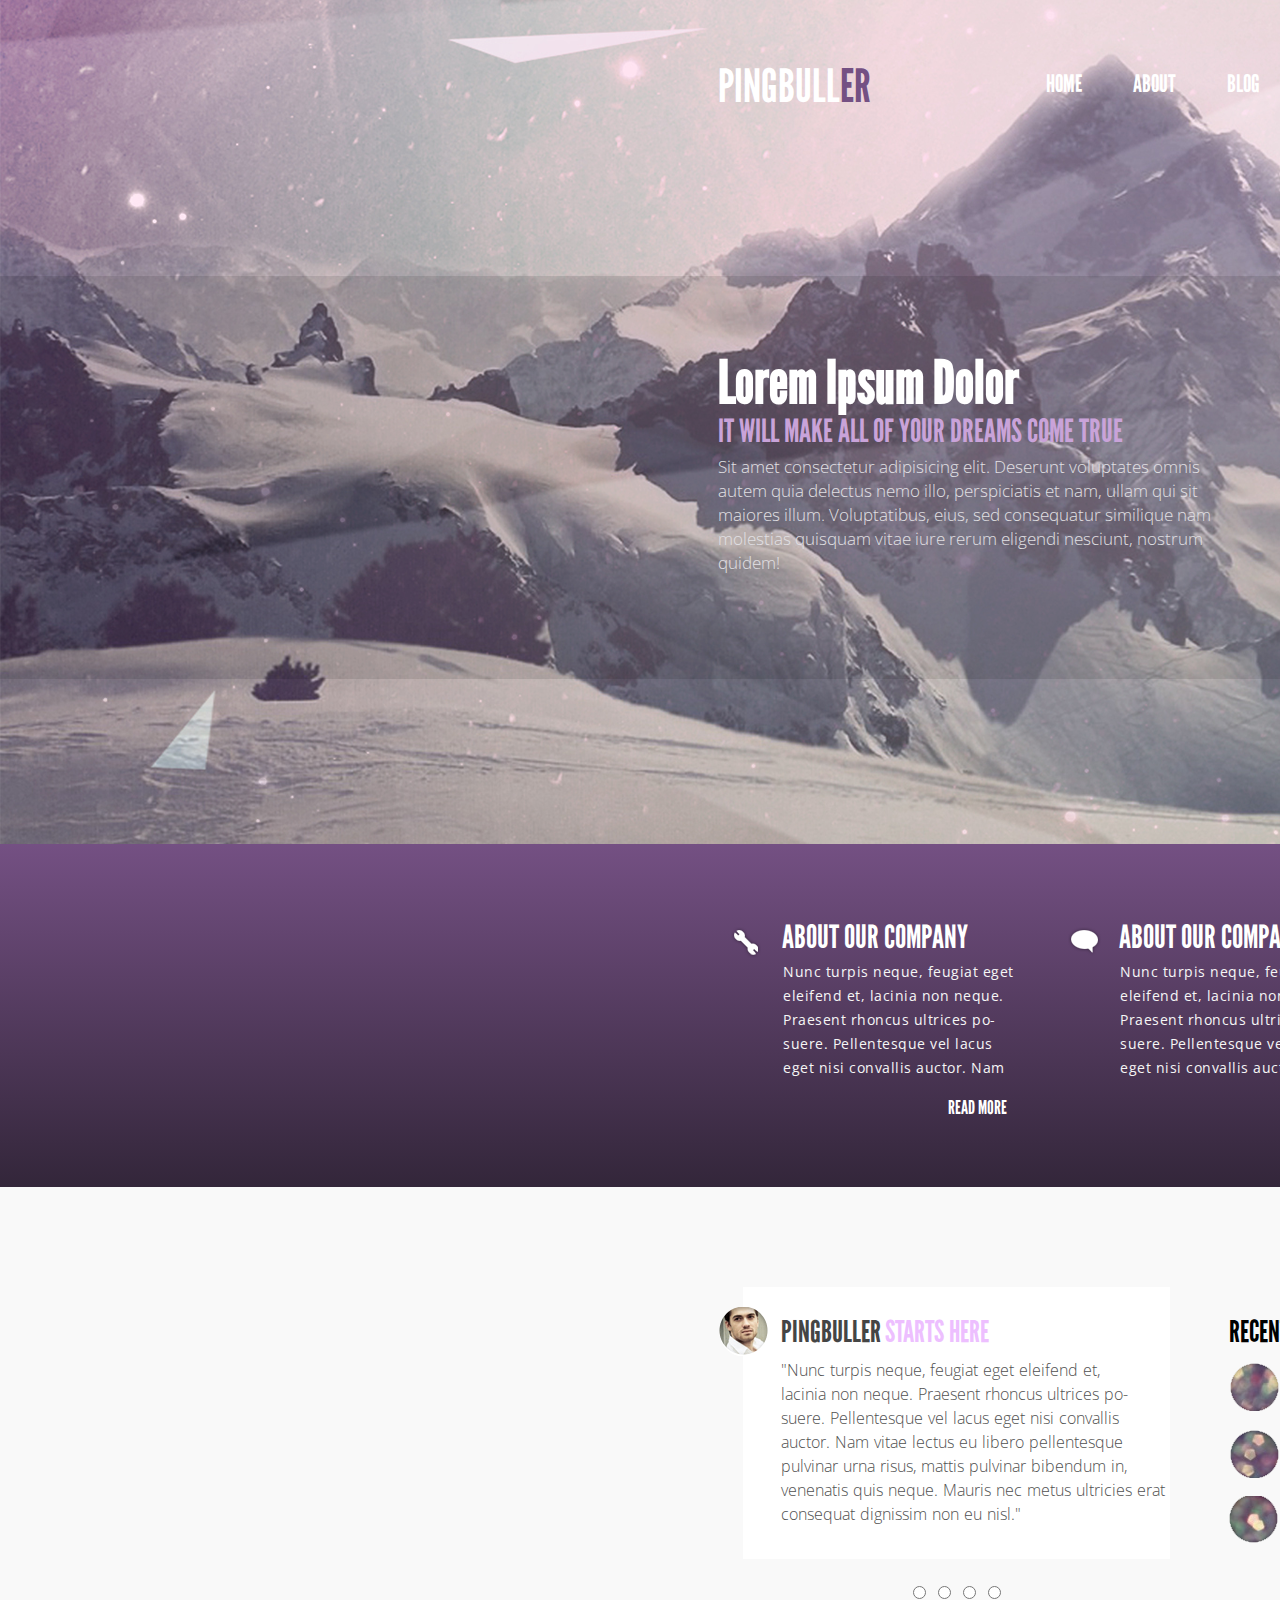
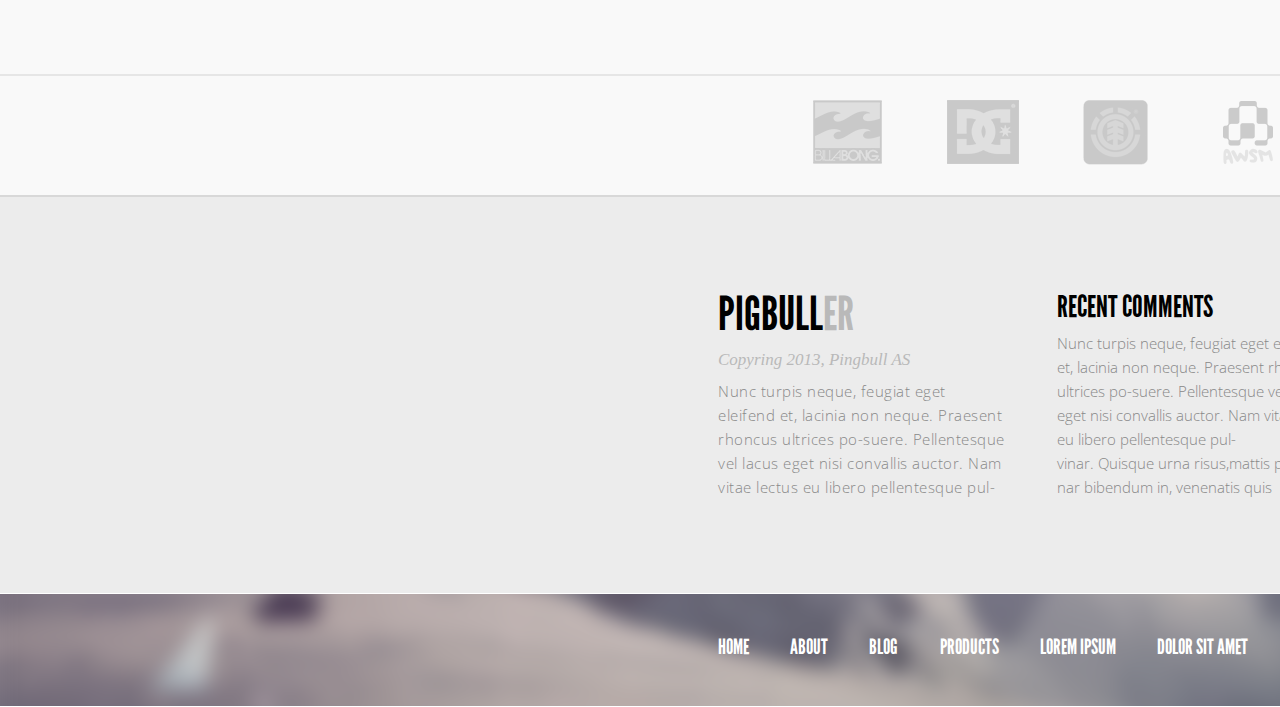
==== index.html @ e0322d22 "create starts files" ====
<!DOCTYPE html>
<html lang="en">
  <head>
    <meta charset="UTF-8" />
    <meta name="viewport" content="width=device-width, initial-scale=1.0" />
    <link rel="stylesheet" href="./reset.css" />
    <link rel="stylesheet" href="./style.css" />
    <link rel="stylesheet" href="./media768.css">
    <link rel="stylesheet" href="./media480.css">
    <link rel="stylesheet" href="./media320.css">
    <title>Final project</title>
  </head>
  <body>
    <main>
      <header>
        <menu class="menu_in_header">
          <div class="pingbull">
            <div class="er">
              <p>pingbull<span class="er2">er</span></p>
            </div>
          </div>
          <div class="nav">
            <ul class="uelka">
              <li>home</li>
              <li>about</li>
              <li>blog</li>
              <li>products</li>
              <li>lorem ipsum</li>
              <li>dolor sit amet</li>
            </ul>
          </div>
        </menu>
        <div class="for_lorem">
          <div class="lorem_text">
            <p>
              <span class="lorem_span1">Lorem Ipsum Dolor </span><br />
              <p class="lorem_span2">
                it will make all of your dreams come <span class="for_media768">true</span>  </p>
              <p class="lorem_span3"
                >Sit amet consectetur adipisicing elit. Deserunt voluptates
                omnis autem quia delectus nemo illo, perspiciatis et nam, ullam
                qui sit maiores illum. Voluptatibus, eius, sed consequatur
                similique nam molestias quisquam vitae iure rerum eligendi
                nesciunt, nostrum quidem!
              </p>
            </p>
          </div>
        </div>
        <figure class="iphone1"></figure>
        <figure class="iphone2"></figure>
        <figure class="button_play1"></figure>
        <figure class="button_play2"></figure>
        <figure class="button_play3"></figure>
      </header>
      <aside>
        <div class="about_our_comp">
            <div class="in_aside_about1">
                <div class="znachok">
                    <img src="./image/key_about.png" alt="key">
                </div>
            </div>
            <div class="in_aside_about2">
                <p class="font_for_aside1">about our company</p>
                <p class="font_for_aside2">Nunc turpis neque, feugiat eget eleifend 
                 et, lacinia non neque. Praesent rhoncus
                 ultrices po-suere. Pellentesque vel lacus 
                 eget nisi convallis auctor. Nam</p>
            </div>
            <div class="in_aside_about3">
                <div>
                    <p class="font_for_aside3">
                       <span class="button_more">read more</span></p>
                </div>
            </div>
        </div>
        <div class="about_our_comp">
            <div class="in_aside_about1">
                <div class="znachok">
                    <img src="./image/comix_about.png" alt="key">
                </div>
            </div>
            <div class="in_aside_about2">
                <p class="font_for_aside1">about our company</p>
                <p class="font_for_aside2">Nunc turpis neque, feugiat eget eleifend 
                    et, lacinia non neque. Praesent rhoncus 
                    ultrices po-suere. Pellentesque vel lacus 
                    eget nisi convallis auctor. Nam</p>
            </div>
            <div class="in_aside_about3">
                <div>
                    <p class="font_for_aside3">
                       <span class="button_more">read more</span></p>
                </div>
            </div>
        </div>
        <div class="about_our_comp">
            <div class="in_aside_about1">
                <div class="znachok">
                    <img src="./image/note_about.png" alt="key">
                </div>
            </div>
            <div class="in_aside_about2">
                <p class="font_for_aside1">about our company</p>
                <p class="font_for_aside2">Nunc turpis neque, feugiat eget eleifend 
                    et, lacinia non neque. Praesent rhoncus 
                    ultrices po-suere. Pellentesque vel lacus 
                    eget nisi convallis auctor. Nam</p>
            </div>
            <div class="in_aside_about3">
                <div>
                    <p class="font_for_aside3">
                       <span class="button_more">read more</span></p>
                </div>
            </div>
        </div>
      </aside>
      <section>
        <div class="top_section">
          <div class="for_muzhyk">
            <div class="muzhyk"></div>
          </div>
          <div class="pingbuller_starts">
            <p class="starts">pingbuller</p> <p class="starts_here">starts here</p> 
            <p class="under_starts">"Nunc turpis neque, feugiat eget eleifend 
              et,</br> lacinia non neque. Praesent rhoncus
              ultrices po-suere. Pellentesque vel lacus 
              eget nisi convallis auctor. Nam vitae lectus eu libero
            pellentesque <span class="for_media768"> pulvinar urna risus, mattis pulvinar bibendum in,
          venenatis quis neque. Mauris nec metus ultricies erat 
          consequat dignissim non eu nisl."</span></p>
          </div>
          <div class="for_radio">
            <label>
              <input name="value" type="radio">
              <input name="value" type="radio">
              <input name="value" type="radio">
              <input name="value" type="radio">
            </label>
          </div>
          <div class="right_w_sprite">
            <div class="recent_updates1">
              <p>recent updates</p>
            </div>
            <div class="recent_updates2">
              <div class="in_recent_for_margin">
                <div class="for_resent_sprite1">

                </div>
                <p class="in_side_resent1">Nunc turpis neque <span class="for_media320">feugiat eget</span> </p>
                <p class="in_side_resent2">Posted by Admin on March 13 2012 <span class="for_media480">in Recent News</span></p>
              </div>
              <div class="in_recent_for_margin">
                <div class="for_resent_sprite2"></div>
                <p class="in_side_resent1">Nunc turpis neque <span class="for_media320">feugiat eget</span> </p>
                <p class="in_side_resent2">Posted by Admin on March 13 2012 <span class="for_media480">in Category</span> </p>
              </div>
              <div class="in_recent_for_margin">
                <div class="for_resent_sprite3"></div>
                <p class="in_side_resent1">Nunc turpis neque <span class="for_media320">feugiat eget</span> </p>
                <p class="in_side_resent2">Posted by Admin on March 13 2012 <span class="for_media480">in Blog Updates</span> </p>
              </div>
            </div>
            <div class="recent_updates3"><p>read more here</p></div>
          </div>
        </div>
        <div class="logo">
          <figure class="for_media480">
            <img src="./image/logos.png" alt="logos" >
          </figure>
        </div>
        <div class="bottom_section">
          <div class="content_about copy1">
            <p class="font_for_content1">pigbull<span>er</span></p>
            <p class="copyring">Copyring 2013, Pingbull AS</p>
            <p class="font_for_content2">Nunc turpis neque, feugiat eget eleifend 
             et, lacinia non neque. Praesent rhoncus
             ultrices po-suere. Pellentesque vel lacus 
             eget nisi convallis auctor. Nam vitae lectus eu libero pellentesque pul-</p>
        </div>
        <div class="content_about copy2">
          <p class="font_for_content1">recent comments</p>
          <p class="font_for_content2">Nunc turpis neque, feugiat eget eleifend 
           et, lacinia non neque. Praesent rhoncus
           ultrices po-suere. Pellentesque vel lacus 
           eget nisi convallis auctor. Nam vitae lectus eu libero pellentesque pul- <br> 
          vinar. Quisque urna risus,mattis pulvi-<br>nar bibendum in, venenatis quis</p>
      </div>
      <div class="content_about copy2">
        <p class="font_for_content1">news categories</p>
        <p class="font_for_content2">Nunc turpis neque, feugiat eget eleifend 
         et, lacinia non neque. Praesent rhoncus
         ultrices po-suere. Pellentesque vel lacus 
         eget nisi convallis auctor. Nam vitae lectus eu libero pellentesque pul- <br> 
        vinar. Quisque urna risus,mattis pulvi-<br>nar bibendum in, venenatis quis</p>
          </div>
        </div>
      </section>
      <footer>
        <div class="in_footer">
          <div class="menu_in_footer">
            <ul class="uelka_in_footer">
              <li>home</li>
              <li>about</li>
              <li>blog</li>
              <li>products</li>
              <li>lorem ipsum</li>
              <li>dolor sit amet</li>
            </ul>
          </div>
          <div class="copyring_in_footer">
            <p>Designet by <span>Pingbull AS</span> </p>
          </div>
        </div>
      </footer>
    </main>
  </body>
</html>
---- style.css ----
@import url("https://fonts.googleapis.com/css2?family=Open+Sans:wght@300;400;700;800&display=swap");
@font-face {
  font-family: "League Gothic Reg";
  src: url(./fonts/LeagueGothic-Regular.otf);
}
main {
  width: 2397px;
  height: 2307px;
}
main header {
  width: 100%;
  height: 844px;
  position: relative;
  background-image: url(./image/bg.png);
}
main header .menu_in_header {
  margin: 0 718px;
  width: 66%;
  height: 276px;
}
main header .menu_in_header .pingbull {
  width: 208px;
  height: 52px;
  float: left;
  margin-top: 64px;
}
main header .menu_in_header .pingbull .er {
  font-size: 46px;
  font-weight: 400;
  color: #ffffff;
  text-transform: uppercase;
  font-family: "League Gothic Reg";
}
main header .menu_in_header .pingbull .er .er2 {
  color: #745083;
}
main header .menu_in_header .nav {
  width: 1030px;
  height: 30px;
  float: left;
  margin-top: 72px;
}
main header .menu_in_header .nav .uelka {
  width: 61%;
  height: 100%;
  display: flex;
  justify-content: space-between;
  margin-left: 120px;
}
main header .menu_in_header .nav li {
  font-size: 24px;
  font-weight: 400;
  color: #ffffff;
  text-transform: uppercase;
  font-family: "League Gothic Reg";
}
main header .menu_in_header .nav li:hover {
  border-bottom: 2px solid #edbfff;
  cursor: pointer;
}
main header .for_lorem {
  width: 100%;
  height: 402px;
  background-color: rgba(0, 0, 0, 0.1);
  padding-top: 1px;
}
main header .for_lorem .lorem_text {
  width: 528px;
  height: 235px;
  font-size: 19px;
  font-weight: 500;
  color: white;
  text-transform: uppercase;
  margin: 0 718px;
  text-align: start;
}
main header .for_lorem .lorem_text p {
  margin-top: 77px;
}
main header .for_lorem .lorem_text .lorem_span1 {
  font-size: 59px;
  font-weight: 700;
  color: white;
  text-transform: uppercase;
  font-family: "League Gothic Reg";
  text-transform: capitalize;
}
main header .for_lorem .lorem_text .lorem_span2 {
  font-size: 32px;
  font-weight: 400;
  color: #c9a3d9;
  text-transform: uppercase;
  font-family: "League Gothic Reg";
  margin-top: 2px;
}
main header .for_lorem .lorem_text .lorem_span3 {
  font-size: 17px;
  font-weight: 300;
  color: #e1e0e4;
  text-transform: uppercase;
  font-family: "Open Sans";
  text-transform: none;
  margin-top: 8px;
  line-height: 24px;
}
main header .iphone1 {
  width: 194px;
  height: 374px;
  border-radius: 33px;
  background-image: url(./image/iPhone.png);
  position: absolute;
  top: 261px;
  left: 1410px;
  right: 0;
  bottom: 0;
  z-index: 3;
}
main header .iphone2 {
  width: 127px;
  height: 234px;
  border-radius: 30px;
  background-image: url(./image/iPhone_copy.png);
  position: absolute;
  top: 335px;
  left: 1334px;
  right: 0;
  bottom: 0;
  z-index: 2;
}
main header .button_play1 {
  width: 77px;
  height: 77px;
  border-radius: 38px;
  background-image: url(./image/button_play_shape.png);
  position: absolute;
  top: 410px;
  left: 1471px;
  right: 0;
  bottom: 0;
  z-index: 4;
}
main header .button_play2 {
  width: 50px;
  height: 50px;
  border-radius: 25px;
  background-image: url(./image/button_play_kllipse.png);
  position: absolute;
  top: 423px;
  left: 1484px;
  right: 0;
  bottom: 0;
  z-index: 4;
}
main header .button_play3 {
  width: 22px;
  height: 26px;
  background-image: url(./image/button_play_tr.png);
  position: absolute;
  top: 437px;
  left: 1501px;
  right: 0;
  bottom: 0;
  z-index: 5;
}
main aside {
  width: 100%;
  height: 343px;
  background: linear-gradient(#745083, #33263a);
}
main aside .about_our_comp {
  width: 337px;
  height: 70%;
  float: left;
  margin-top: 77px;
}
main aside .about_our_comp .in_aside_about1 {
  width: 35px;
  height: 100%;
  float: left;
  margin-top: 6px;
}
main aside .about_our_comp .in_aside_about2 {
  width: 290px;
  height: 164px;
  float: left;
  margin-left: 5px;
}
main aside .about_our_comp .in_aside_about2 .font_for_aside1 {
  font-size: 32px;
  font-weight: 400;
  color: #ffffff;
  text-transform: uppercase;
  font-family: "League Gothic Reg";
  margin-left: 11px;
}
main aside .about_our_comp .in_aside_about2 .font_for_aside2 {
  font-size: 14px;
  font-weight: 400;
  color: #f6f6f6;
  text-transform: uppercase;
  font-family: "Open Sans";
  letter-spacing: 0.5px;
  width: 80%;
  margin-top: 7px;
  margin-left: 12px;
  line-height: 24px;
  text-transform: none;
}
main aside .about_our_comp .in_aside_about3 {
  width: 290px;
  height: 50px;
  float: left;
}
main aside .about_our_comp .font_for_aside3 {
  font-size: 19px;
  font-weight: 400;
  color: #ffffff;
  text-transform: uppercase;
  font-family: "League Gothic Reg";
  text-align: end;
  margin: 13px 49px 0 0;
}
main aside .about_our_comp .font_for_aside3:hover {
  cursor: pointer;
  text-shadow: rgba(201, 198, 203, 0.8) 1px 1px 18px 6px;
}
main aside .about_our_comp:first-child {
  margin-left: 731px;
}
main section {
  width: 100%;
  height: 1002px;
}
main section .top_section {
  width: 100%;
  height: 487px;
  background-color: #f9f9f9;
  position: relative;
}
main section .top_section .for_muzhyk {
  width: 53px;
  height: 50px;
  position: absolute;
  top: 120px;
  left: 715px;
  right: 0;
  bottom: 0;
  z-index: 2;
}
main section .top_section .for_muzhyk .muzhyk {
  width: 53px;
  height: 49px;
  background-image: url(./image/source_of_icons.png);
  background-position: 0px 603px;
}
main section .top_section .pingbuller_starts {
  width: 427px;
  height: 272px;
  margin-left: 743px;
  margin-top: 100px;
  float: left;
  background-color: #ffffff;
}
main section .top_section .pingbuller_starts .starts {
  font-size: 30px;
  font-weight: 400;
  color: #454545;
  text-transform: uppercase;
  font-family: "League Gothic Reg";
  margin: 30px 0 0 38px;
  float: left;
}
main section .top_section .pingbuller_starts .starts_here {
  font-size: 30px;
  font-weight: 400;
  color: #edbfff;
  text-transform: uppercase;
  font-family: "League Gothic Reg";
  margin: 30px 0 0 4px;
  float: left;
}
main section .top_section .pingbuller_starts .under_starts {
  font-size: 16px;
  font-weight: 300;
  color: #515151;
  text-transform: uppercase;
  font-family: "Open Sans";
  word-spacing: 1px;
  margin-top: 11px;
  line-height: 24px;
  margin-left: 38px;
  text-transform: none;
  float: left;
}
main section .top_section .for_radio {
  width: 100px;
  height: 25px;
  position: absolute;
  top: 396px;
  left: 908px;
  right: 0;
  bottom: 0;
  z-index: 2;
}
main section .top_section .right_w_sprite {
  width: 455px;
  height: 292px;
  margin-right: 718px;
  margin-top: 110px;
  margin-left: 45px;
  float: left;
}
main section .top_section .right_w_sprite .recent_updates1 {
  width: 90%;
  height: 30px;
  font-size: 30px;
  font-weight: 400;
  color: #000000;
  text-transform: uppercase;
  font-family: "League Gothic Reg";
  margin: 20px 0 0 14px;
}
main section .top_section .right_w_sprite .recent_updates2 {
  width: 100%;
  height: 187px;
  margin-top: 18px;
  position: relative;
}
main section .top_section .right_w_sprite .recent_updates2 .in_recent_for_margin {
  width: 100%;
  height: 47px;
  font-family: "Open Sans";
}
main section .top_section .right_w_sprite .recent_updates2 .in_recent_for_margin .for_resent_sprite1 {
  width: 53px;
  height: 49px;
  background-image: url(./image/source_of_icons.png);
  background-position: -73px -437px;
  position: absolute;
  top: -4px;
  left: 14px;
  right: 0;
  bottom: 0;
  z-index: 2;
}
main section .top_section .right_w_sprite .recent_updates2 .in_recent_for_margin .for_resent_sprite2 {
  width: 53px;
  height: 49px;
  background-image: url(./image/source_of_icons.png);
  background-position: -143px -378px;
  position: absolute;
  top: 63px;
  left: 13px;
  right: 0;
  bottom: 0;
  z-index: 2;
}
main section .top_section .right_w_sprite .recent_updates2 .in_recent_for_margin .for_resent_sprite3 {
  width: 53px;
  height: 49px;
  background-image: url(./image/source_of_icons.png);
  background-position: -216px -322px;
  position: absolute;
  top: 130px;
  left: 14px;
  right: 0;
  bottom: 0;
  z-index: 2;
}
main section .top_section .right_w_sprite .recent_updates2 .in_recent_for_margin .in_side_resent1 {
  font-size: 16px;
  font-weight: 800;
  color: #000000;
  text-transform: uppercase;
  font-style: bold;
  text-transform: none;
  margin: 19px 0 0 80px;
}
main section .top_section .right_w_sprite .recent_updates2 .in_recent_for_margin .in_side_resent2 {
  font-size: 15.3px;
  font-weight: 400;
  color: #000000;
  text-transform: uppercase;
  font-style: normal;
  text-transform: none;
  margin: 8px 0 0 80px;
}
main section .top_section .right_w_sprite .recent_updates3 {
  width: 100%;
  height: 30px;
}
main section .top_section .right_w_sprite .recent_updates3 p {
  font-size: 18px;
  font-weight: 400;
  color: #000000;
  text-transform: uppercase;
  font-family: "League Gothic Reg";
  text-align: end;
  margin: 15px 13px 0 0;
}
main section .logo {
  width: 100%;
  height: 119px;
  background-color: #f9f9f9;
  border-top: 2px solid #e6e6e6;
  border-bottom: 2px solid #d8d8d8;
}
main section .logo figure {
  margin: 24px 813px;
}
main section .bottom_section {
  width: 100%;
  height: 396px;
  background-color: #ececec;
}
main section .bottom_section .content_about {
  width: 288px;
  height: 206px;
  margin-top: 93px;
  float: left;
}
main section .bottom_section .copy1 .font_for_content1 {
  font-size: 47px;
  font-weight: 400;
  color: #000000;
  text-transform: uppercase;
  font-family: "League Gothic Reg";
  margin-top: 1px;
}
main section .bottom_section .copy1 .font_for_content1 span {
  color: #b9b9b9;
}
main section .bottom_section .copy1 .copyring {
  font-size: 17px;
  font-weight: 300;
  color: #b9b9b9;
  text-transform: uppercase;
  margin-top: 10px;
  text-transform: none;
  line-height: 24px;
  font-style: italic;
}
main section .bottom_section .copy1 .font_for_content2 {
  font-size: 15px;
  font-weight: 300;
  color: #888888;
  text-transform: uppercase;
  font-family: "Open Sans";
  margin-top: 7px;
  text-transform: none;
  line-height: 24px;
  letter-spacing: 0.5px;
}
main section .bottom_section .copy2 .font_for_content1 {
  font-size: 30px;
  font-weight: 400;
  color: #000000;
  text-transform: uppercase;
  font-family: "League Gothic Reg";
  margin-top: 2px;
}
main section .bottom_section .copy2 .font_for_content2 {
  font-size: 15px;
  font-weight: 300;
  color: #888888;
  text-transform: uppercase;
  font-family: "Open Sans";
  margin-top: 9px;
  text-transform: none;
  line-height: 24px;
}
main section .bottom_section .content_about:first-child {
  margin-left: 718px;
  margin-right: 51px;
}
main section .bottom_section .content_about:last-child {
  margin-right: 710px;
  margin-left: 52px;
}
main footer {
  width: 100%;
  height: 112px;
  background: url(./image/bg_footer.png);
}
main footer .in_footer {
  width: 960px;
  height: 100%;
  margin: 5px 718px;
  display: flex;
  justify-content: space-between;
  align-items: center;
}
main footer .in_footer .menu_in_footer {
  width: 530px;
  height: 30px;
  font-size: 21px;
  font-weight: 400;
  color: #ffffff;
  text-transform: uppercase;
  font-family: "League Gothic Reg";
  margin-top: 4px;
}
main footer .in_footer .menu_in_footer .uelka_in_footer {
  display: flex;
  justify-content: space-between;
}
main footer .in_footer .copyring_in_footer {
  width: 140px;
  height: 20px;
  font-size: 12px;
  font-weight: 300;
  color: #e7e6e8;
  text-transform: uppercase;
  font-family: "Open Sans";
  text-transform: none;
}
main footer .in_footer .copyring_in_footer p {
  margin: 5px 0 0 4px;
}
main footer .in_footer .copyring_in_footer p span {
  font-weight: 800;
  color: #ffffff;
}

/*# sourceMappingURL=style.css.map */
---- media768.css ----
@media screen and (max-width: 768px) and (min-width: 481px) {
  main {
    width: 2397px;
    height: 2307px;
  }
  main header {
    width: 100%;
    height: 800px;
    position: relative;
    background-image: url(./image/bg.png);
  }
  main header .menu_in_header {
    margin: 0 836px;
    width: 728px;
    height: 240px;
  }
  main header .menu_in_header .pingbull {
    width: 155px;
    height: 52px;
    float: left;
    margin-top: 64px;
  }
  main header .menu_in_header .pingbull .er {
    font-size: 46px;
    font-weight: 400;
    color: #ffffff;
    text-transform: uppercase;
    font-family: "League Gothic Reg";
  }
  main header .menu_in_header .pingbull .er .er2 {
    color: #745083;
  }
  main header .menu_in_header .nav {
    width: 141%;
    height: 30px;
    float: left;
    margin-top: 27px;
  }
  main header .menu_in_header .nav .uelka {
    width: 61%;
    height: 100%;
    display: flex;
    justify-content: space-between;
    margin-left: 1px;
  }
  main header .menu_in_header .nav li {
    font-size: 24px;
    font-weight: 400;
    color: #ffffff;
    text-transform: uppercase;
    font-family: "League Gothic Reg";
  }
  main header .menu_in_header .nav li:hover {
    border-bottom: 2px solid #edbfff;
    cursor: pointer;
  }
  main header .for_lorem {
    width: 100%;
    height: 402px;
    background-color: rgba(0, 0, 0, 0.1);
    padding-top: 1px;
  }
  main header .for_lorem .lorem_text {
    width: 528px;
    height: 235px;
    font-size: 19px;
    font-weight: 500;
    color: white;
    text-transform: uppercase;
    margin: 0 859px;
    text-align: start;
  }
  main header .for_lorem .lorem_text p {
    margin-top: 102px;
  }
  main header .for_lorem .lorem_text .lorem_span1 {
    font-size: 47px;
    font-weight: 500;
    color: white;
    text-transform: uppercase;
    font-family: "League Gothic Reg";
    text-transform: capitalize;
  }
  main header .for_lorem .lorem_text .lorem_span2 {
    font-size: 24px;
    font-weight: 400;
    color: #c9a3d9;
    text-transform: uppercase;
    font-family: "League Gothic Reg";
    margin-top: 9px;
  }
  main header .for_lorem .lorem_text .lorem_span2 .for_media768 {
    color: rgba(0, 0, 0, 0);
  }
  main header .for_lorem .lorem_text .lorem_span3 {
    width: 277px;
    height: 100px;
    font-size: 17px;
    font-weight: 300;
    color: #e1e0e4;
    text-transform: uppercase;
    font-family: "Open Sans";
    overflow: hidden;
    text-transform: none;
    margin-top: 8px;
    line-height: 26px;
  }
  main header .iphone1 {
    width: 194px;
    height: 374px;
    border-radius: 33px;
    background-image: url(./image/iPhone.png);
    position: absolute;
    top: 222px;
    left: 1340px;
    right: 0;
    bottom: 0;
    z-index: 3;
  }
  main header .iphone2 {
    width: 127px;
    height: 234px;
    border-radius: 30px;
    background-image: url(./image/iPhone_copy.png);
    position: absolute;
    top: 299px;
    left: 1263px;
    right: 0;
    bottom: 0;
    z-index: 2;
  }
  main header .button_play1 {
    width: 77px;
    height: 77px;
    border-radius: 38px;
    background-image: url(./image/button_play_shape.png);
    position: absolute;
    top: 371px;
    left: 1400px;
    right: 0;
    bottom: 0;
    z-index: 4;
  }
  main header .button_play2 {
    width: 50px;
    height: 50px;
    border-radius: 25px;
    background-image: url(./image/button_play_kllipse.png);
    position: absolute;
    top: 384px;
    left: 1413px;
    right: 0;
    bottom: 0;
    z-index: 4;
  }
  main header .button_play3 {
    width: 22px;
    height: 26px;
    background-image: url(./image/button_play_tr.png);
    position: absolute;
    top: 396px;
    left: 1431px;
    right: 0;
    bottom: 0;
    z-index: 5;
  }
  main aside {
    width: 100%;
    height: 343px;
    background: linear-gradient(#745083, #33263a);
  }
  main aside .about_our_comp {
    width: 253px;
    height: 70%;
    float: left;
    margin-top: 77px;
  }
  main aside .about_our_comp .in_aside_about1 {
    width: 35px;
    height: 100%;
    float: left;
    margin-top: 1px;
  }
  main aside .about_our_comp .in_aside_about2 {
    width: 202px;
    height: 171px;
    float: left;
    margin-left: 5px;
    overflow: hidden;
  }
  main aside .about_our_comp .in_aside_about2 .font_for_aside1 {
    font-size: 23px;
    font-weight: 400;
    color: #ffffff;
    text-transform: uppercase;
    font-family: "League Gothic Reg";
    margin-left: 11px;
  }
  main aside .about_our_comp .in_aside_about2 .font_for_aside2 {
    font-size: 15px;
    font-weight: 400;
    color: #f6f6f6;
    text-transform: uppercase;
    font-family: "Open Sans";
    letter-spacing: 0.5px;
    width: 80%;
    margin-top: 5px;
    margin-left: 10px;
    line-height: 24px;
    text-transform: none;
  }
  main aside .about_our_comp .in_aside_about3 {
    width: 290px;
    height: 50px;
    float: left;
  }
  main aside .about_our_comp .font_for_aside3 {
    font-size: 18px;
    font-weight: 400;
    color: #ffffff;
    text-transform: uppercase;
    font-family: "League Gothic Reg";
    text-align: end;
    margin: -62px 95px 0px 0;
  }
  main aside .about_our_comp .font_for_aside3:hover {
    cursor: pointer;
    text-shadow: rgba(201, 198, 203, 0.8) 1px 1px 18px 6px;
  }
  main aside .about_our_comp:first-child {
    margin-left: 849px;
  }
  main aside .about_our_comp:last-child {
    margin-left: 6px;
  }
  main section {
    width: 100%;
    height: 999px;
  }
  main section .top_section {
    width: 100%;
    height: 487px;
    background-color: #f9f9f9;
    position: relative;
  }
  main section .top_section .for_muzhyk {
    width: 53px;
    height: 50px;
    position: absolute;
    top: 118px;
    left: 830px;
    right: 0;
    bottom: 0;
    z-index: 2;
  }
  main section .top_section .for_muzhyk .muzhyk {
    width: 53px;
    height: 49px;
    background-image: url(./image/source_of_icons.png);
    background-position: 0px 603px;
  }
  main section .top_section .pingbuller_starts {
    width: 310px;
    height: 272px;
    margin-left: 861px;
    margin-top: 100px;
    float: left;
    background-color: #ffffff;
    overflow: hidden;
  }
  main section .top_section .pingbuller_starts .starts {
    font-size: 23px;
    font-weight: 400;
    color: #454545;
    text-transform: uppercase;
    width: 90%;
    font-family: "League Gothic Reg";
    margin: 29px 0 0 38px;
    float: left;
  }
  main section .top_section .pingbuller_starts .starts_here {
    font-size: 23px;
    font-weight: 400;
    color: #edbfff;
    text-transform: uppercase;
    font-family: "League Gothic Reg";
    margin: 1px 0 0 39px;
    float: left;
  }
  main section .top_section .pingbuller_starts .under_starts {
    font-size: 16px;
    font-weight: 300;
    color: #515151;
    text-transform: uppercase;
    font-family: "Open Sans";
    word-spacing: 1px;
    margin-top: 10px;
    line-height: 23.5px;
    margin-left: 37px;
    text-transform: none;
    float: left;
  }
  main section .top_section .pingbuller_starts .under_starts .for_media768 {
    color: rgba(0, 0, 0, 0);
  }
  main section .top_section .for_radio {
    width: 100px;
    height: 25px;
    position: absolute;
    top: 393px;
    left: 968px;
    right: 0;
    bottom: 0;
    z-index: 2;
  }
  main section .top_section .right_w_sprite .recent_updates3 {
    width: 100%;
    height: 30px;
  }
  main section .top_section .right_w_sprite .recent_updates3 p {
    font-size: 19px;
    font-weight: 400;
    color: #000000;
    text-transform: uppercase;
    font-family: "League Gothic Reg";
    text-align: end;
    margin: 9px 114px 0 0;
  }
  main section .logo figure {
    margin: 24px 836px;
  }
  main section .bottom_section .content_about {
    width: 210px;
    height: 206px;
    overflow: hidden;
  }
  main section .bottom_section .copy1 .font_for_content1 {
    font-size: 24px;
    font-weight: 400;
    color: #000000;
    text-transform: uppercase;
    margin-top: 4px;
  }
  main section .bottom_section .copy1 .font_for_content1 span {
    color: #000000;
  }
  main section .bottom_section .copy1 .copyring {
    font-size: 15px;
    font-weight: 300;
    color: #888888;
    text-transform: uppercase;
    font-family: "Open Sans";
    margin-top: 8px;
    text-transform: none;
    line-height: 24px;
    letter-spacing: 0.5px;
    font-style: normal;
  }
  main section .bottom_section .copy1 .font_for_content2 {
    margin-top: 2px;
  }
  main section .bottom_section .copy2 .font_for_content1 {
    font-size: 24px;
    font-weight: 400;
    color: #000000;
    text-transform: uppercase;
  }
  main section .bottom_section .content_about:first-child {
    margin-left: 836px;
    margin-right: 51px;
  }
  main section .bottom_section .content_about:last-child {
    margin-right: 823px;
    margin-left: 56px;
  }
  main footer {
    width: 100%;
    height: 200px;
    background-size: 100% 100%;
  }
  main footer .in_footer {
    width: 726px;
    height: 100%;
    margin: 5px 836px;
    display: flex;
    justify-content: space-between;
  }
  main footer .in_footer .menu_in_footer {
    font-size: 20px;
    font-weight: 400;
    color: #ffffff;
    text-transform: uppercase;
    margin-bottom: 83px;
  }
  main footer .in_footer .copyring_in_footer p {
    margin: 9px 0 0 2px;
  }
}

/*# sourceMappingURL=media768.css.map */
---- media480.css ----
@media screen and (max-width: 480px) and (min-width: 321px) {
  main {
    width: 2404px;
    height: 3038px;
  }
  main header {
    width: 100%;
    height: 550px;
    position: relative;
    background-image: url(./image/bg.png);
  }
  main header .menu_in_header {
    margin: 0 998px;
    width: 480px;
    height: 204px;
  }
  main header .menu_in_header .pingbull {
    width: 208px;
    height: 52px;
    float: left;
    margin: 63px 0 0 118px;
  }
  main header .menu_in_header .pingbull .er {
    font-size: 49px;
    font-weight: 400;
    color: #ffffff;
    text-transform: uppercase;
  }
  main header .menu_in_header .nav {
    width: 244px;
    height: 262px;
    float: left;
    margin-top: 72px;
    position: absolute;
    z-index: 6;
  }
  main header .menu_in_header .nav .uelka {
    display: none;
  }
  main header .menu_in_header .nav:hover {
    cursor: pointer;
    background-image: url(./image/navigation_copy7_480.png);
    background-size: 100% 100%;
    position: absolute;
    z-index: 6;
  }
  main header .for_lorem {
    width: 100%;
    height: 247px;
    background-color: rgba(0, 0, 0, 0.1);
    padding-top: 1px;
  }
  main header .for_lorem .lorem_text {
    width: 528px;
    height: 235px;
    margin: 2px 1000px 0;
    text-align: start;
  }
  main header .for_lorem .lorem_text p {
    margin-top: 91px;
  }
  main header .for_lorem .lorem_text .lorem_span1 {
    font-size: 33px;
    font-weight: 400;
    color: white;
    text-transform: uppercase;
    text-transform: none;
  }
  main header .for_lorem .lorem_text .lorem_span2 {
    font-size: 16px;
    font-weight: 400;
    color: #c9a3d9;
    text-transform: uppercase;
    margin-top: 5px;
  }
  main header .for_lorem .lorem_text .lorem_span3 {
    display: none;
  }
  main header .iphone1 {
    width: 194px;
    height: 266px;
    border-radius: 1px;
    background-image: url(./image/iphone_for480.png);
    position: absolute;
    top: 195px;
    left: 1219px;
    right: 0;
    bottom: 0;
    z-index: 3;
  }
  main header .iphone2 {
    display: none;
  }
  main header .button_play1 {
    display: none;
  }
  main header .button_play2 {
    display: none;
  }
  main header .button_play3 {
    display: none;
  }
  main aside {
    width: 100%;
    height: 600px;
  }
  main aside .about_our_comp {
    width: 440px;
    height: 144px;
    margin: 14px 992px 0;
  }
  main aside .about_our_comp .in_aside_about1 {
    width: 35px;
    height: 100%;
  }
  main aside .about_our_comp .in_aside_about2 {
    width: 382px;
    height: 100px;
    margin-left: 5px;
    overflow: hidden;
  }
  main aside .about_our_comp .in_aside_about2 .font_for_aside1 {
    font-size: 23px;
    font-weight: 400;
    color: #ffffff;
    text-transform: uppercase;
  }
  main aside .about_our_comp .in_aside_about2 .font_for_aside2 {
    font-size: 14px;
    font-weight: 400;
    color: #e1dce4;
    text-transform: uppercase;
    font-family: "Open Sans";
    letter-spacing: 0.5px;
    width: 100%;
  }
  main aside .about_our_comp .in_aside_about3 {
    width: 92%;
    height: 50px;
  }
  main aside .about_our_comp .font_for_aside3 {
    margin: 13px 16px 0 0;
  }
  main aside .about_our_comp:first-child {
    margin: 75px 0 0 992px;
  }
  main section {
    width: 100%;
    height: 1681px;
  }
  main section .top_section {
    width: 100%;
    height: 785px;
  }
  main section .top_section .for_muzhyk {
    position: absolute;
    top: 87px;
    left: 977px;
    right: 0;
    bottom: 0;
    z-index: 2;
  }
  main section .top_section .pingbuller_starts {
    width: 410px;
    height: 273px;
    margin-left: 1005px;
    margin-top: 71px;
  }
  main section .top_section .pingbuller_starts .starts {
    margin: 24px 0 0 38px;
  }
  main section .top_section .pingbuller_starts .starts_here {
    margin: 26px 0 0 4px;
  }
  main section .top_section .pingbuller_starts .under_starts {
    font-size: 15.5px;
    font-weight: 300;
    color: #515151;
    text-transform: uppercase;
    text-transform: none;
  }
  main section .top_section .for_radio {
    position: absolute;
    top: 363px;
    left: 1160px;
    right: 0;
    bottom: 0;
    z-index: 2;
  }
  main section .top_section .right_w_sprite {
    width: 364px;
    height: 292px;
    margin: 65px 1030px 0;
  }
  main section .top_section .right_w_sprite .recent_updates2 .in_recent_for_margin .in_side_resent1 {
    font-size: 16px;
    font-weight: 800;
    color: #000000;
    text-transform: uppercase;
    font-style: bold;
    text-transform: none;
    margin: 19px 0 0 80px;
  }
  main section .top_section .right_w_sprite .recent_updates2 .in_recent_for_margin .in_side_resent2 {
    font-size: 15.3px;
    font-weight: 400;
    color: #000000;
    text-transform: uppercase;
    font-style: normal;
    text-transform: none;
    margin: 10px 0 0 80px;
  }
  main section .top_section .right_w_sprite .recent_updates2 .in_recent_for_margin .in_side_resent2 .for_media480 {
    color: rgba(0, 0, 0, 0);
  }
  main section .top_section .right_w_sprite .recent_updates3 {
    width: 100%;
    height: 30px;
  }
  main section .top_section .right_w_sprite .recent_updates3 p {
    font-size: 16px;
    font-weight: 400;
    color: #000000;
    text-transform: uppercase;
    margin: 13px 24px 0 0;
  }
  main section .logo {
    width: 100%;
    height: 234px;
  }
  main section .logo .for_media480 {
    width: 345px;
    height: 154px;
    background-image: url(./image/logos_for480.png);
    margin: 34px 1027px 1px;
  }
  main section .logo .for_media480 img {
    opacity: 0;
  }
  main section .bottom_section {
    width: 100%;
    height: 668px;
    background-color: #ececec;
  }
  main section .bottom_section .content_about {
    width: 457px;
    height: 135px;
    margin: 52px 976px 2px;
  }
  main section .bottom_section .copy1 .font_for_content1 {
    font-size: 26px;
    font-weight: 400;
    color: #000000;
    text-transform: uppercase;
    font-family: "League Gothic Reg";
    margin-top: 1px;
  }
  main section .bottom_section .copy1 .font_for_content1 span {
    color: #000000;
  }
  main section .bottom_section .copy1 .copyring {
    font-size: 15px;
    font-weight: 300;
    color: #000000;
    text-transform: uppercase;
    font-family: "Open Sans";
    margin-top: 7px;
    text-transform: none;
    line-height: 24px;
    letter-spacing: 0.5px;
    font-style: normal;
  }
  main section .bottom_section .copy2 .font_for_content1 {
    font-size: 24px;
    font-weight: 400;
    color: #000000;
    text-transform: uppercase;
  }
  main section .bottom_section .copy2 .font_for_content2 {
    margin-top: 6px;
    text-transform: none;
  }
  main section .bottom_section .content_about:first-child {
    margin: 69px 977px 2px;
  }
  main section .bottom_section .content_about:last-child {
    margin: 48px 977px 2px;
  }
  main footer {
    width: 100%;
    height: 202px;
    background-size: 100% 100%;
  }
  main footer .in_footer {
    width: 442px;
    height: 100%;
    margin: 5px 985px;
    display: block;
  }
  main footer .in_footer .menu_in_footer {
    width: 428px;
    height: 30px;
    font-size: 17px;
    font-weight: 400;
    color: #ffffff;
    text-transform: uppercase;
    margin: 46px 0px 19px;
    float: left;
  }
  main footer .in_footer .copyring_in_footer {
    text-transform: none;
    margin-left: 146px;
    float: left;
  }
}

/*# sourceMappingURL=media480.css.map */
---- media320.css ----
@media screen and (max-width: 320px) and (min-width: 21px) {
  main {
    width: 320px;
    height: 2525px; }
    main header {
      width: 320px;
      height: 516px;
      position: relative;
      background-image: url(./image/bg.png);
      overflow: hidden; }
      main header .menu_in_header {
        margin: 0 0;
        width: 320px;
        height: 204px; }
        main header .menu_in_header .pingbull {
          float: left;
          margin: 66px 0 0 123px;
          width: 180px; }
          main header .menu_in_header .pingbull .er {
            font-size: 47px;
            font-weight: 400;
            color: #ffffff;
            text-transform: uppercase;
            opacity: 0.8; }
        main header .menu_in_header .nav {
          width: 180px;
          height: 262px;
          float: left;
          margin-top: 145px;
          margin-left: 62px;
          position: absolute;
          z-index: 6; }
          main header .menu_in_header .nav .uelka {
            display: block; }
            main header .menu_in_header .nav .uelka li {
              display: none; }
            main header .menu_in_header .nav .uelka li:first-child {
              display: block; }
            main header .menu_in_header .nav .uelka li:hover {
              display: block;
              position: absolute;
              z-index: 6; }
      main header .for_lorem {
        width: 100%;
        height: 247px;
        background-color: rgba(0, 0, 0, 0.1);
        padding-top: 1px; }
        main header .for_lorem .lorem_text {
          width: 65%;
          height: 235px;
          margin-left: 104px;
          text-align: start; }
          main header .for_lorem .lorem_text p {
            margin-top: 91px; }
          main header .for_lorem .lorem_text .lorem_span1 {
            font-size: 36px;
            font-weight: 400;
            color: white;
            text-transform: uppercase;
            text-transform: none; }
          main header .for_lorem .lorem_text .lorem_span2 {
            font-size: 18px;
            font-weight: 400;
            color: #c9a3d9;
            text-transform: uppercase;
            margin-top: 4px; }
            main header .for_lorem .lorem_text .lorem_span2 .for_media768 {
              color: rgba(0, 0, 0, 0); }
          main header .for_lorem .lorem_text .lorem_span3 {
            display: none; }
      main header .iphone1 {
        display: none; }
      main header .iphone2 {
        display: none; }
      main header .button_play1 {
        display: none; }
      main header .button_play2 {
        display: none; }
      main header .button_play3 {
        display: none; }
    main aside {
      width: 320px;
      height: 594px; }
      main aside .about_our_comp {
        width: 282px;
        height: 144px;
        margin: 20px 0 0 73px; }
        main aside .about_our_comp .in_aside_about1 {
          width: 35px;
          height: 90%; }
        main aside .about_our_comp .in_aside_about2 {
          width: 212px;
          height: 100px;
          margin-left: 5px;
          overflow: hidden; }
          main aside .about_our_comp .in_aside_about2 .font_for_aside1 {
            font-size: 23px;
            font-weight: 400;
            color: #ffffff;
            text-transform: uppercase; }
          main aside .about_our_comp .in_aside_about2 .font_for_aside2 {
            font-size: 12px;
            font-weight: 400;
            color: #e1dce4;
            text-transform: uppercase;
            font-family: "Open Sans";
            letter-spacing: 0.5px;
            width: 93%; }
        main aside .about_our_comp .in_aside_about3 {
          width: 92%;
          height: 50px; }
        main aside .about_our_comp .font_for_aside3 {
          margin: -26px 14px 0 0; }
      main aside .about_our_comp:first-child {
        margin: 71px 0 0 70px; }
    main section {
      width: 320px;
      height: 1209px; }
      main section .top_section {
        width: 320px;
        height: 785px; }
        main section .top_section .for_muzhyk {
          position: absolute;
          top: 93px;
          left: 56px;
          right: 0;
          bottom: 0;
          z-index: 2; }
        main section .top_section .pingbuller_starts {
          width: 237px;
          height: 273px;
          margin-left: 81px;
          margin-top: 75px;
          overflow: hidden; }
          main section .top_section .pingbuller_starts .starts {
            margin: 23px 0 0 36px;
            font-size: 24px;
            float: left;
            width: 77%; }
          main section .top_section .pingbuller_starts .starts_here {
            margin: 0 0 0 35px;
            font-size: 26px;
            float: left; }
          main section .top_section .pingbuller_starts .under_starts {
            font-size: 17px;
            font-weight: 300;
            color: #515151;
            text-transform: uppercase;
            text-transform: none;
            margin-top: 2px;
            margin-right: 15px; }
            main section .top_section .pingbuller_starts .under_starts .for_media768 {
              opacity: 0; }
        main section .top_section .for_radio {
          position: absolute;
          top: 370px;
          left: 174px;
          right: 0;
          bottom: 0;
          z-index: 2; }
        main section .top_section .right_w_sprite {
          width: 280px;
          height: 292px;
          margin: 67px 20px 0; }
          main section .top_section .right_w_sprite .recent_updates1 {
            margin: 21px 0 0 38px; }
          main section .top_section .right_w_sprite .recent_updates2 .in_recent_for_margin .for_resent_sprite1 {
            position: absolute;
            top: -3px;
            left: 40px;
            right: 0;
            bottom: 0;
            z-index: 2; }
          main section .top_section .right_w_sprite .recent_updates2 .in_recent_for_margin .for_resent_sprite2 {
            position: absolute;
            top: 61px;
            left: 38px;
            right: 0;
            bottom: 0;
            z-index: 2; }
          main section .top_section .right_w_sprite .recent_updates2 .in_recent_for_margin .for_resent_sprite3 {
            position: absolute;
            top: 135px;
            left: 40px;
            right: 0;
            bottom: 0;
            z-index: 2; }
          main section .top_section .right_w_sprite .recent_updates2 .in_recent_for_margin .in_side_resent1 {
            font-size: 16px;
            font-weight: 800;
            color: #000000;
            text-transform: uppercase;
            text-transform: none;
            margin: 19px 0 0 105px; }
            main section .top_section .right_w_sprite .recent_updates2 .in_recent_for_margin .in_side_resent1 .for_media320 {
              display: none; }
          main section .top_section .right_w_sprite .recent_updates2 .in_recent_for_margin .in_side_resent2 {
            font-size: 15.3px;
            font-weight: 400;
            color: #000000;
            text-transform: uppercase;
            font-style: normal;
            text-transform: none;
            margin: 10px 0 0 105px; }
            main section .top_section .right_w_sprite .recent_updates2 .in_recent_for_margin .in_side_resent2 .for_media480 {
              color: rgba(0, 0, 0, 0); }
          main section .top_section .right_w_sprite .recent_updates3 {
            width: 100%;
            height: 30px; }
            main section .top_section .right_w_sprite .recent_updates3 p {
              font-size: 16px;
              font-weight: 400;
              color: #000000;
              text-transform: uppercase;
              margin: 13px 24px 0 0; }
      main section .logo {
        width: 320px;
        height: 422px;
        border: none; }
        main section .logo .for_media480 {
          width: 280px;
          height: 370px;
          background-image: url(./image/photo_logo.png);
          margin: 7px 0 0 40px; }
          main section .logo .for_media480 img {
            display: none; }
      main section .bottom_section {
        display: none; }
    main footer {
      width: 320px;
      height: 202px;
      background-size: 100% 100%; }
      main footer .in_footer {
        width: 310px;
        height: 100%;
        margin: 5px 1px 1px;
        display: flex;
        justify-content: center;
        align-items: center; }
        main footer .in_footer .menu_in_footer {
          display: none; }
        main footer .in_footer .copyring_in_footer {
          text-transform: none; } }

/*# sourceMappingURL=media320.css.map */
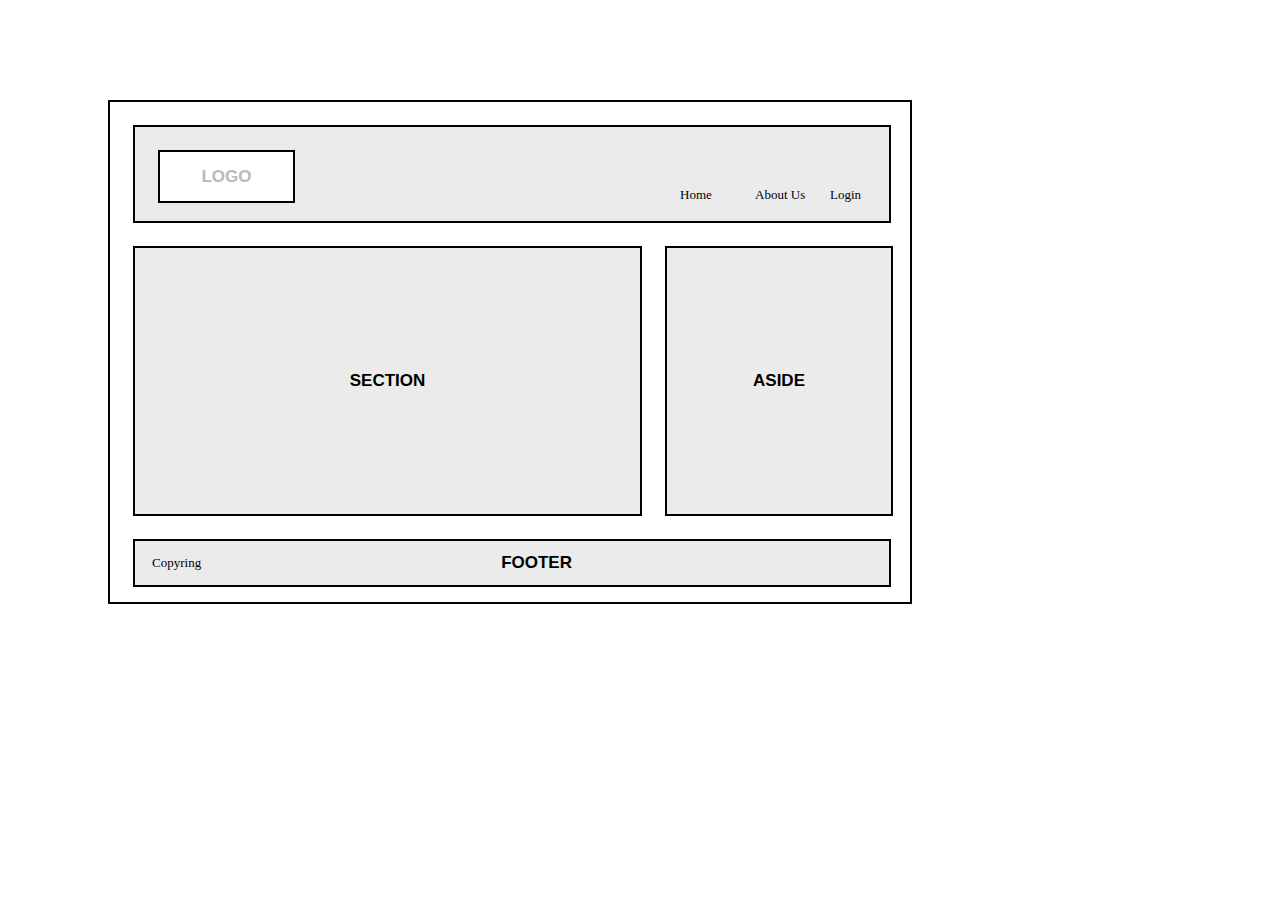
==== commit c73970c8: "traning preprocesor SASS" ====
--- a/index.html
+++ b/index.html
@@ -3,213 +3,36 @@
   <head>
     <meta charset="UTF-8" />
     <meta name="viewport" content="width=device-width, initial-scale=1.0" />
-    <link rel="stylesheet" href="./reset.css" />
+    <title>SCSS SASS</title>
     <link rel="stylesheet" href="./style.css" />
-    <link rel="stylesheet" href="./media768.css">
-    <link rel="stylesheet" href="./media480.css">
-    <link rel="stylesheet" href="./media320.css">
-    <title>Final project</title>
   </head>
   <body>
     <main>
       <header>
-        <menu class="menu_in_header">
-          <div class="pingbull">
-            <div class="er">
-              <p>pingbull<span class="er2">er</span></p>
-            </div>
-          </div>
-          <div class="nav">
-            <ul class="uelka">
-              <li>home</li>
-              <li>about</li>
-              <li>blog</li>
-              <li>products</li>
-              <li>lorem ipsum</li>
-              <li>dolor sit amet</li>
-            </ul>
-          </div>
-        </menu>
-        <div class="for_lorem">
-          <div class="lorem_text">
-            <p>
-              <span class="lorem_span1">Lorem Ipsum Dolor </span><br />
-              <p class="lorem_span2">
-                it will make all of your dreams come <span class="for_media768">true</span>  </p>
-              <p class="lorem_span3"
-                >Sit amet consectetur adipisicing elit. Deserunt voluptates
-                omnis autem quia delectus nemo illo, perspiciatis et nam, ullam
-                qui sit maiores illum. Voluptatibus, eius, sed consequatur
-                similique nam molestias quisquam vitae iure rerum eligendi
-                nesciunt, nostrum quidem!
-              </p>
-            </p>
-          </div>
+        <div class="logo"><p>logo</p></div>
+        <nav class="nav">
+          <ul>
+            <li>Home</li>
+            <li>About Us</li>
+            <li>Login</li>
+          </ul>
+        </nav>
+      </header>
+      <section>
+        <div>
+          <p>section</p>
         </div>
-        <figure class="iphone1"></figure>
-        <figure class="iphone2"></figure>
-        <figure class="button_play1"></figure>
-        <figure class="button_play2"></figure>
-        <figure class="button_play3"></figure>
-      </header>
+      </section>
       <aside>
-        <div class="about_our_comp">
-            <div class="in_aside_about1">
-                <div class="znachok">
-                    <img src="./image/key_about.png" alt="key">
-                </div>
-            </div>
-            <div class="in_aside_about2">
-                <p class="font_for_aside1">about our company</p>
-                <p class="font_for_aside2">Nunc turpis neque, feugiat eget eleifend 
-                 et, lacinia non neque. Praesent rhoncus
-                 ultrices po-suere. Pellentesque vel lacus 
-                 eget nisi convallis auctor. Nam</p>
-            </div>
-            <div class="in_aside_about3">
-                <div>
-                    <p class="font_for_aside3">
-                       <span class="button_more">read more</span></p>
-                </div>
-            </div>
-        </div>
-        <div class="about_our_comp">
-            <div class="in_aside_about1">
-                <div class="znachok">
-                    <img src="./image/comix_about.png" alt="key">
-                </div>
-            </div>
-            <div class="in_aside_about2">
-                <p class="font_for_aside1">about our company</p>
-                <p class="font_for_aside2">Nunc turpis neque, feugiat eget eleifend 
-                    et, lacinia non neque. Praesent rhoncus 
-                    ultrices po-suere. Pellentesque vel lacus 
-                    eget nisi convallis auctor. Nam</p>
-            </div>
-            <div class="in_aside_about3">
-                <div>
-                    <p class="font_for_aside3">
-                       <span class="button_more">read more</span></p>
-                </div>
-            </div>
-        </div>
-        <div class="about_our_comp">
-            <div class="in_aside_about1">
-                <div class="znachok">
-                    <img src="./image/note_about.png" alt="key">
-                </div>
-            </div>
-            <div class="in_aside_about2">
-                <p class="font_for_aside1">about our company</p>
-                <p class="font_for_aside2">Nunc turpis neque, feugiat eget eleifend 
-                    et, lacinia non neque. Praesent rhoncus 
-                    ultrices po-suere. Pellentesque vel lacus 
-                    eget nisi convallis auctor. Nam</p>
-            </div>
-            <div class="in_aside_about3">
-                <div>
-                    <p class="font_for_aside3">
-                       <span class="button_more">read more</span></p>
-                </div>
-            </div>
+        <div>
+          <p>aside</p>
         </div>
       </aside>
-      <section>
-        <div class="top_section">
-          <div class="for_muzhyk">
-            <div class="muzhyk"></div>
-          </div>
-          <div class="pingbuller_starts">
-            <p class="starts">pingbuller</p> <p class="starts_here">starts here</p> 
-            <p class="under_starts">"Nunc turpis neque, feugiat eget eleifend 
-              et,</br> lacinia non neque. Praesent rhoncus
-              ultrices po-suere. Pellentesque vel lacus 
-              eget nisi convallis auctor. Nam vitae lectus eu libero
-            pellentesque <span class="for_media768"> pulvinar urna risus, mattis pulvinar bibendum in,
-          venenatis quis neque. Mauris nec metus ultricies erat 
-          consequat dignissim non eu nisl."</span></p>
-          </div>
-          <div class="for_radio">
-            <label>
-              <input name="value" type="radio">
-              <input name="value" type="radio">
-              <input name="value" type="radio">
-              <input name="value" type="radio">
-            </label>
-          </div>
-          <div class="right_w_sprite">
-            <div class="recent_updates1">
-              <p>recent updates</p>
-            </div>
-            <div class="recent_updates2">
-              <div class="in_recent_for_margin">
-                <div class="for_resent_sprite1">
+      <footer>
+        <div class="copy"><p>Copyring</p></div>
 
-                </div>
-                <p class="in_side_resent1">Nunc turpis neque <span class="for_media320">feugiat eget</span> </p>
-                <p class="in_side_resent2">Posted by Admin on March 13 2012 <span class="for_media480">in Recent News</span></p>
-              </div>
-              <div class="in_recent_for_margin">
-                <div class="for_resent_sprite2"></div>
-                <p class="in_side_resent1">Nunc turpis neque <span class="for_media320">feugiat eget</span> </p>
-                <p class="in_side_resent2">Posted by Admin on March 13 2012 <span class="for_media480">in Category</span> </p>
-              </div>
-              <div class="in_recent_for_margin">
-                <div class="for_resent_sprite3"></div>
-                <p class="in_side_resent1">Nunc turpis neque <span class="for_media320">feugiat eget</span> </p>
-                <p class="in_side_resent2">Posted by Admin on March 13 2012 <span class="for_media480">in Blog Updates</span> </p>
-              </div>
-            </div>
-            <div class="recent_updates3"><p>read more here</p></div>
-          </div>
-        </div>
-        <div class="logo">
-          <figure class="for_media480">
-            <img src="./image/logos.png" alt="logos" >
-          </figure>
-        </div>
-        <div class="bottom_section">
-          <div class="content_about copy1">
-            <p class="font_for_content1">pigbull<span>er</span></p>
-            <p class="copyring">Copyring 2013, Pingbull AS</p>
-            <p class="font_for_content2">Nunc turpis neque, feugiat eget eleifend 
-             et, lacinia non neque. Praesent rhoncus
-             ultrices po-suere. Pellentesque vel lacus 
-             eget nisi convallis auctor. Nam vitae lectus eu libero pellentesque pul-</p>
-        </div>
-        <div class="content_about copy2">
-          <p class="font_for_content1">recent comments</p>
-          <p class="font_for_content2">Nunc turpis neque, feugiat eget eleifend 
-           et, lacinia non neque. Praesent rhoncus
-           ultrices po-suere. Pellentesque vel lacus 
-           eget nisi convallis auctor. Nam vitae lectus eu libero pellentesque pul- <br> 
-          vinar. Quisque urna risus,mattis pulvi-<br>nar bibendum in, venenatis quis</p>
-      </div>
-      <div class="content_about copy2">
-        <p class="font_for_content1">news categories</p>
-        <p class="font_for_content2">Nunc turpis neque, feugiat eget eleifend 
-         et, lacinia non neque. Praesent rhoncus
-         ultrices po-suere. Pellentesque vel lacus 
-         eget nisi convallis auctor. Nam vitae lectus eu libero pellentesque pul- <br> 
-        vinar. Quisque urna risus,mattis pulvi-<br>nar bibendum in, venenatis quis</p>
-          </div>
-        </div>
-      </section>
-      <footer>
-        <div class="in_footer">
-          <div class="menu_in_footer">
-            <ul class="uelka_in_footer">
-              <li>home</li>
-              <li>about</li>
-              <li>blog</li>
-              <li>products</li>
-              <li>lorem ipsum</li>
-              <li>dolor sit amet</li>
-            </ul>
-          </div>
-          <div class="copyring_in_footer">
-            <p>Designet by <span>Pingbull AS</span> </p>
-          </div>
+        <div class="footer">
+          <p>Footer</p>
         </div>
       </footer>
     </main>
--- a/style.css
+++ b/style.css
@@ -1,525 +1,133 @@
-@import url("https://fonts.googleapis.com/css2?family=Open+Sans:wght@300;400;700;800&display=swap");
-@font-face {
-  font-family: "League Gothic Reg";
-  src: url(./fonts/LeagueGothic-Regular.otf);
+main {
+  background-color: #ffffff;
+  margin: 100px 100px;
+  width: 800px;
+  height: 500px;
+  border: 2px solid black;
 }
-main {
-  width: 2397px;
-  height: 2307px;
+
+header {
+  width: 754px;
+  height: 94px;
+  background-color: #ebebeb;
+  border: 2px solid black;
+  font-family: "Segoe UI", Tahoma, Geneva, Verdana, sans-serif;
+  font-size: 17px;
+  font-weight: 600;
+  color: black;
+  text-transform: uppercase;
+  margin-left: 23px;
+  margin-top: 23px;
 }
-main header {
-  width: 100%;
-  height: 844px;
-  position: relative;
-  background-image: url(./image/bg.png);
+header .logo {
+  width: 133px;
+  height: 49px;
+  background-color: #ffffff;
+  border: 2px solid black;
+  display: flex;
+  justify-content: center;
+  align-items: center;
+  font-family: "Segoe UI", Tahoma, Geneva, Verdana, sans-serif;
+  font-size: 17px;
+  font-weight: 600;
+  color: black;
+  text-transform: uppercase;
+  color: #b9b9b9;
+  margin-left: 23px;
+  margin-top: 23px;
+  float: left;
 }
-main header .menu_in_header {
-  margin: 0 718px;
-  width: 66%;
-  height: 276px;
+header .nav {
+  width: 220px;
+  height: 25px;
+  margin-left: 500px;
+  margin-top: 55px;
 }
-main header .menu_in_header .pingbull {
-  width: 208px;
-  height: 52px;
-  float: left;
-  margin-top: 64px;
-}
-main header .menu_in_header .pingbull .er {
-  font-size: 46px;
-  font-weight: 400;
-  color: #ffffff;
-  text-transform: uppercase;
-  font-family: "League Gothic Reg";
-}
-main header .menu_in_header .pingbull .er .er2 {
-  color: #745083;
-}
-main header .menu_in_header .nav {
-  width: 1030px;
-  height: 30px;
-  float: left;
-  margin-top: 72px;
-}
-main header .menu_in_header .nav .uelka {
-  width: 61%;
-  height: 100%;
+header ul {
+  width: 220px;
+  height: 25px;
   display: flex;
   justify-content: space-between;
-  margin-left: 120px;
-}
-main header .menu_in_header .nav li {
-  font-size: 24px;
+  font-family: "Times New Roman", Times, serif;
+  font-size: 13px;
   font-weight: 400;
-  color: #ffffff;
-  text-transform: uppercase;
-  font-family: "League Gothic Reg";
-}
-main header .menu_in_header .nav li:hover {
-  border-bottom: 2px solid #edbfff;
-  cursor: pointer;
-}
-main header .for_lorem {
-  width: 100%;
-  height: 402px;
-  background-color: rgba(0, 0, 0, 0.1);
-  padding-top: 1px;
-}
-main header .for_lorem .lorem_text {
-  width: 528px;
-  height: 235px;
-  font-size: 19px;
-  font-weight: 500;
-  color: white;
-  text-transform: uppercase;
-  margin: 0 718px;
-  text-align: start;
-}
-main header .for_lorem .lorem_text p {
-  margin-top: 77px;
-}
-main header .for_lorem .lorem_text .lorem_span1 {
-  font-size: 59px;
-  font-weight: 700;
-  color: white;
-  text-transform: uppercase;
-  font-family: "League Gothic Reg";
-  text-transform: capitalize;
-}
-main header .for_lorem .lorem_text .lorem_span2 {
-  font-size: 32px;
-  font-weight: 400;
-  color: #c9a3d9;
-  text-transform: uppercase;
-  font-family: "League Gothic Reg";
-  margin-top: 2px;
-}
-main header .for_lorem .lorem_text .lorem_span3 {
-  font-size: 17px;
-  font-weight: 300;
-  color: #e1e0e4;
-  text-transform: uppercase;
-  font-family: "Open Sans";
-  text-transform: none;
-  margin-top: 8px;
-  line-height: 24px;
-}
-main header .iphone1 {
-  width: 194px;
-  height: 374px;
-  border-radius: 33px;
-  background-image: url(./image/iPhone.png);
-  position: absolute;
-  top: 261px;
-  left: 1410px;
-  right: 0;
-  bottom: 0;
-  z-index: 3;
-}
-main header .iphone2 {
-  width: 127px;
-  height: 234px;
-  border-radius: 30px;
-  background-image: url(./image/iPhone_copy.png);
-  position: absolute;
-  top: 335px;
-  left: 1334px;
-  right: 0;
-  bottom: 0;
-  z-index: 2;
-}
-main header .button_play1 {
-  width: 77px;
-  height: 77px;
-  border-radius: 38px;
-  background-image: url(./image/button_play_shape.png);
-  position: absolute;
-  top: 410px;
-  left: 1471px;
-  right: 0;
-  bottom: 0;
-  z-index: 4;
-}
-main header .button_play2 {
-  width: 50px;
-  height: 50px;
-  border-radius: 25px;
-  background-image: url(./image/button_play_kllipse.png);
-  position: absolute;
-  top: 423px;
-  left: 1484px;
-  right: 0;
-  bottom: 0;
-  z-index: 4;
-}
-main header .button_play3 {
-  width: 22px;
-  height: 26px;
-  background-image: url(./image/button_play_tr.png);
-  position: absolute;
-  top: 437px;
-  left: 1501px;
-  right: 0;
-  bottom: 0;
-  z-index: 5;
-}
-main aside {
-  width: 100%;
-  height: 343px;
-  background: linear-gradient(#745083, #33263a);
-}
-main aside .about_our_comp {
-  width: 337px;
-  height: 70%;
-  float: left;
-  margin-top: 77px;
-}
-main aside .about_our_comp .in_aside_about1 {
-  width: 35px;
-  height: 100%;
-  float: left;
-  margin-top: 6px;
-}
-main aside .about_our_comp .in_aside_about2 {
-  width: 290px;
-  height: 164px;
-  float: left;
-  margin-left: 5px;
-}
-main aside .about_our_comp .in_aside_about2 .font_for_aside1 {
-  font-size: 32px;
-  font-weight: 400;
-  color: #ffffff;
-  text-transform: uppercase;
-  font-family: "League Gothic Reg";
-  margin-left: 11px;
-}
-main aside .about_our_comp .in_aside_about2 .font_for_aside2 {
-  font-size: 14px;
-  font-weight: 400;
-  color: #f6f6f6;
-  text-transform: uppercase;
-  font-family: "Open Sans";
-  letter-spacing: 0.5px;
-  width: 80%;
-  margin-top: 7px;
-  margin-left: 12px;
-  line-height: 24px;
+  color: black;
+  list-style-type: none;
   text-transform: none;
 }
-main aside .about_our_comp .in_aside_about3 {
-  width: 290px;
-  height: 50px;
+header li {
+  width: 70px;
+  margin: 5px;
+  width: 60px;
+  height: 25px;
+}
+
+section {
+  width: 505px;
+  height: 266px;
+  background-color: #ebebeb;
+  border: 2px solid black;
+  display: flex;
+  justify-content: center;
+  align-items: center;
+  font-family: "Segoe UI", Tahoma, Geneva, Verdana, sans-serif;
+  font-size: 17px;
+  font-weight: 600;
+  color: black;
+  text-transform: uppercase;
+  margin-left: 23px;
+  margin-top: 23px;
   float: left;
 }
-main aside .about_our_comp .font_for_aside3 {
-  font-size: 19px;
-  font-weight: 400;
-  color: #ffffff;
+
+aside {
+  width: 224px;
+  height: 266px;
+  background-color: #ebebeb;
+  border: 2px solid black;
+  display: flex;
+  justify-content: center;
+  align-items: center;
+  font-family: "Segoe UI", Tahoma, Geneva, Verdana, sans-serif;
+  font-size: 17px;
+  font-weight: 600;
+  color: black;
   text-transform: uppercase;
-  font-family: "League Gothic Reg";
-  text-align: end;
-  margin: 13px 49px 0 0;
-}
-main aside .about_our_comp .font_for_aside3:hover {
-  cursor: pointer;
-  text-shadow: rgba(201, 198, 203, 0.8) 1px 1px 18px 6px;
-}
-main aside .about_our_comp:first-child {
-  margin-left: 731px;
-}
-main section {
-  width: 100%;
-  height: 1002px;
-}
-main section .top_section {
-  width: 100%;
-  height: 487px;
-  background-color: #f9f9f9;
-  position: relative;
-}
-main section .top_section .for_muzhyk {
-  width: 53px;
-  height: 50px;
-  position: absolute;
-  top: 120px;
-  left: 715px;
-  right: 0;
-  bottom: 0;
-  z-index: 2;
-}
-main section .top_section .for_muzhyk .muzhyk {
-  width: 53px;
-  height: 49px;
-  background-image: url(./image/source_of_icons.png);
-  background-position: 0px 603px;
-}
-main section .top_section .pingbuller_starts {
-  width: 427px;
-  height: 272px;
-  margin-left: 743px;
-  margin-top: 100px;
-  float: left;
-  background-color: #ffffff;
-}
-main section .top_section .pingbuller_starts .starts {
-  font-size: 30px;
-  font-weight: 400;
-  color: #454545;
-  text-transform: uppercase;
-  font-family: "League Gothic Reg";
-  margin: 30px 0 0 38px;
+  margin-left: 23px;
+  margin-top: 23px;
   float: left;
 }
-main section .top_section .pingbuller_starts .starts_here {
-  font-size: 30px;
-  font-weight: 400;
-  color: #edbfff;
+
+footer {
+  width: 754px;
+  height: 44px;
+  background-color: #ebebeb;
+  border: 2px solid black;
+  display: flex;
+  justify-content: center;
+  align-items: center;
+  font-family: "Segoe UI", Tahoma, Geneva, Verdana, sans-serif;
+  font-size: 17px;
+  font-weight: 600;
+  color: black;
   text-transform: uppercase;
-  font-family: "League Gothic Reg";
-  margin: 30px 0 0 4px;
+  margin-left: 23px;
+  margin-top: 23px;
   float: left;
 }
-main section .top_section .pingbuller_starts .under_starts {
-  font-size: 16px;
-  font-weight: 300;
-  color: #515151;
-  text-transform: uppercase;
-  font-family: "Open Sans";
-  word-spacing: 1px;
-  margin-top: 11px;
-  line-height: 24px;
-  margin-left: 38px;
+footer .copy {
+  font-family: "Times New Roman", Times, serif;
+  font-size: 13px;
+  font-weight: 400;
+  color: black;
+  list-style-type: none;
   text-transform: none;
-  float: left;
+  display: inline-flex;
+  text-align: start;
+  margin-right: 300px;
 }
-main section .top_section .for_radio {
-  width: 100px;
-  height: 25px;
-  position: absolute;
-  top: 396px;
-  left: 908px;
-  right: 0;
-  bottom: 0;
-  z-index: 2;
-}
-main section .top_section .right_w_sprite {
-  width: 455px;
-  height: 292px;
-  margin-right: 718px;
-  margin-top: 110px;
-  margin-left: 45px;
-  float: left;
-}
-main section .top_section .right_w_sprite .recent_updates1 {
-  width: 90%;
-  height: 30px;
-  font-size: 30px;
-  font-weight: 400;
-  color: #000000;
-  text-transform: uppercase;
-  font-family: "League Gothic Reg";
-  margin: 20px 0 0 14px;
-}
-main section .top_section .right_w_sprite .recent_updates2 {
-  width: 100%;
-  height: 187px;
-  margin-top: 18px;
-  position: relative;
-}
-main section .top_section .right_w_sprite .recent_updates2 .in_recent_for_margin {
-  width: 100%;
-  height: 47px;
-  font-family: "Open Sans";
-}
-main section .top_section .right_w_sprite .recent_updates2 .in_recent_for_margin .for_resent_sprite1 {
-  width: 53px;
-  height: 49px;
-  background-image: url(./image/source_of_icons.png);
-  background-position: -73px -437px;
-  position: absolute;
-  top: -4px;
-  left: 14px;
-  right: 0;
-  bottom: 0;
-  z-index: 2;
-}
-main section .top_section .right_w_sprite .recent_updates2 .in_recent_for_margin .for_resent_sprite2 {
-  width: 53px;
-  height: 49px;
-  background-image: url(./image/source_of_icons.png);
-  background-position: -143px -378px;
-  position: absolute;
-  top: 63px;
-  left: 13px;
-  right: 0;
-  bottom: 0;
-  z-index: 2;
-}
-main section .top_section .right_w_sprite .recent_updates2 .in_recent_for_margin .for_resent_sprite3 {
-  width: 53px;
-  height: 49px;
-  background-image: url(./image/source_of_icons.png);
-  background-position: -216px -322px;
-  position: absolute;
-  top: 130px;
-  left: 14px;
-  right: 0;
-  bottom: 0;
-  z-index: 2;
-}
-main section .top_section .right_w_sprite .recent_updates2 .in_recent_for_margin .in_side_resent1 {
-  font-size: 16px;
-  font-weight: 800;
-  color: #000000;
-  text-transform: uppercase;
-  font-style: bold;
-  text-transform: none;
-  margin: 19px 0 0 80px;
-}
-main section .top_section .right_w_sprite .recent_updates2 .in_recent_for_margin .in_side_resent2 {
-  font-size: 15.3px;
-  font-weight: 400;
-  color: #000000;
-  text-transform: uppercase;
-  font-style: normal;
-  text-transform: none;
-  margin: 8px 0 0 80px;
-}
-main section .top_section .right_w_sprite .recent_updates3 {
-  width: 100%;
-  height: 30px;
-}
-main section .top_section .right_w_sprite .recent_updates3 p {
-  font-size: 18px;
-  font-weight: 400;
-  color: #000000;
-  text-transform: uppercase;
-  font-family: "League Gothic Reg";
-  text-align: end;
-  margin: 15px 13px 0 0;
-}
-main section .logo {
-  width: 100%;
-  height: 119px;
-  background-color: #f9f9f9;
-  border-top: 2px solid #e6e6e6;
-  border-bottom: 2px solid #d8d8d8;
-}
-main section .logo figure {
-  margin: 24px 813px;
-}
-main section .bottom_section {
-  width: 100%;
-  height: 396px;
-  background-color: #ececec;
-}
-main section .bottom_section .content_about {
-  width: 288px;
-  height: 206px;
-  margin-top: 93px;
-  float: left;
-}
-main section .bottom_section .copy1 .font_for_content1 {
-  font-size: 47px;
-  font-weight: 400;
-  color: #000000;
-  text-transform: uppercase;
-  font-family: "League Gothic Reg";
-  margin-top: 1px;
-}
-main section .bottom_section .copy1 .font_for_content1 span {
-  color: #b9b9b9;
-}
-main section .bottom_section .copy1 .copyring {
-  font-size: 17px;
-  font-weight: 300;
-  color: #b9b9b9;
-  text-transform: uppercase;
-  margin-top: 10px;
-  text-transform: none;
-  line-height: 24px;
-  font-style: italic;
-}
-main section .bottom_section .copy1 .font_for_content2 {
-  font-size: 15px;
-  font-weight: 300;
-  color: #888888;
-  text-transform: uppercase;
-  font-family: "Open Sans";
-  margin-top: 7px;
-  text-transform: none;
-  line-height: 24px;
-  letter-spacing: 0.5px;
-}
-main section .bottom_section .copy2 .font_for_content1 {
-  font-size: 30px;
-  font-weight: 400;
-  color: #000000;
-  text-transform: uppercase;
-  font-family: "League Gothic Reg";
-  margin-top: 2px;
-}
-main section .bottom_section .copy2 .font_for_content2 {
-  font-size: 15px;
-  font-weight: 300;
-  color: #888888;
-  text-transform: uppercase;
-  font-family: "Open Sans";
-  margin-top: 9px;
-  text-transform: none;
-  line-height: 24px;
-}
-main section .bottom_section .content_about:first-child {
-  margin-left: 718px;
-  margin-right: 51px;
-}
-main section .bottom_section .content_about:last-child {
-  margin-right: 710px;
-  margin-left: 52px;
-}
-main footer {
-  width: 100%;
-  height: 112px;
-  background: url(./image/bg_footer.png);
-}
-main footer .in_footer {
-  width: 960px;
-  height: 100%;
-  margin: 5px 718px;
-  display: flex;
-  justify-content: space-between;
-  align-items: center;
-}
-main footer .in_footer .menu_in_footer {
-  width: 530px;
-  height: 30px;
-  font-size: 21px;
-  font-weight: 400;
-  color: #ffffff;
-  text-transform: uppercase;
-  font-family: "League Gothic Reg";
-  margin-top: 4px;
-}
-main footer .in_footer .menu_in_footer .uelka_in_footer {
-  display: flex;
-  justify-content: space-between;
-}
-main footer .in_footer .copyring_in_footer {
-  width: 140px;
-  height: 20px;
-  font-size: 12px;
-  font-weight: 300;
-  color: #e7e6e8;
-  text-transform: uppercase;
-  font-family: "Open Sans";
-  text-transform: none;
-}
-main footer .in_footer .copyring_in_footer p {
-  margin: 5px 0 0 4px;
-}
-main footer .in_footer .copyring_in_footer p span {
-  font-weight: 800;
-  color: #ffffff;
+footer .footer {
+  margin-right: 300px;
 }
 
 /*# sourceMappingURL=style.css.map */
